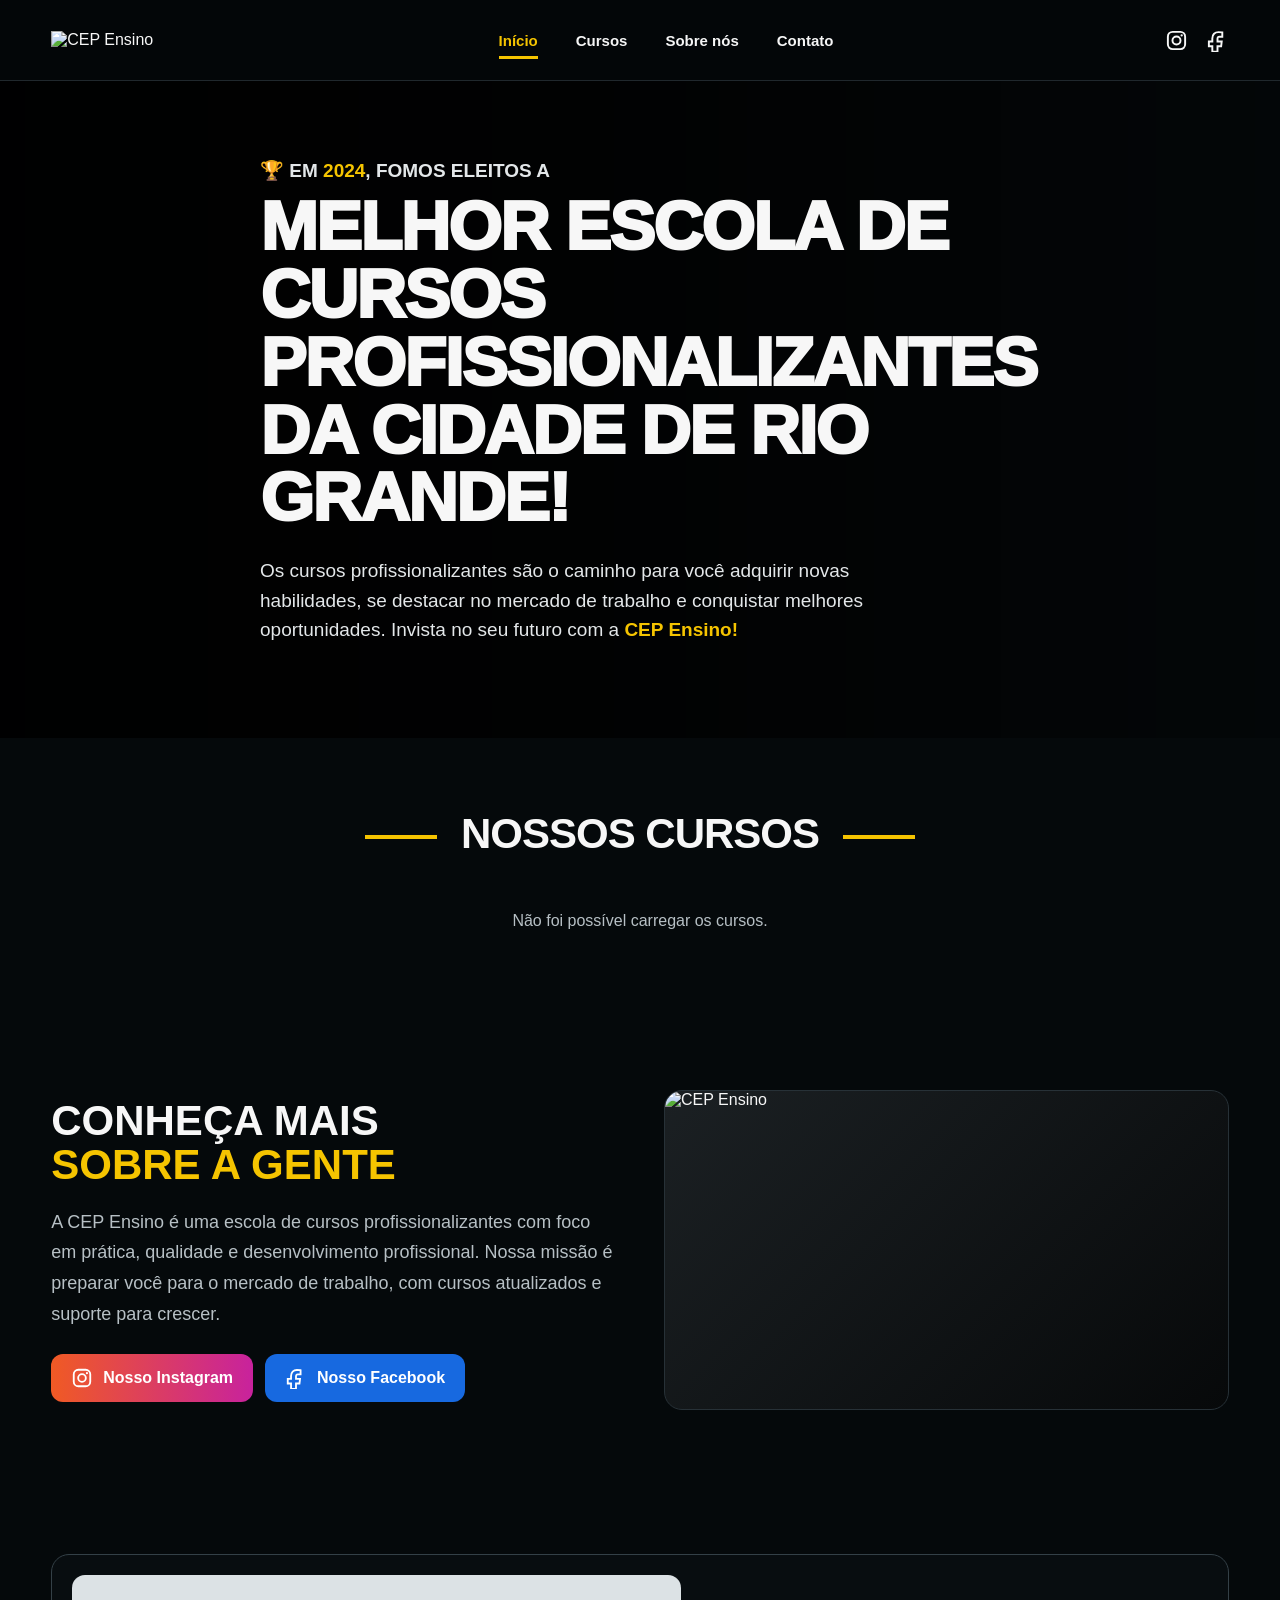
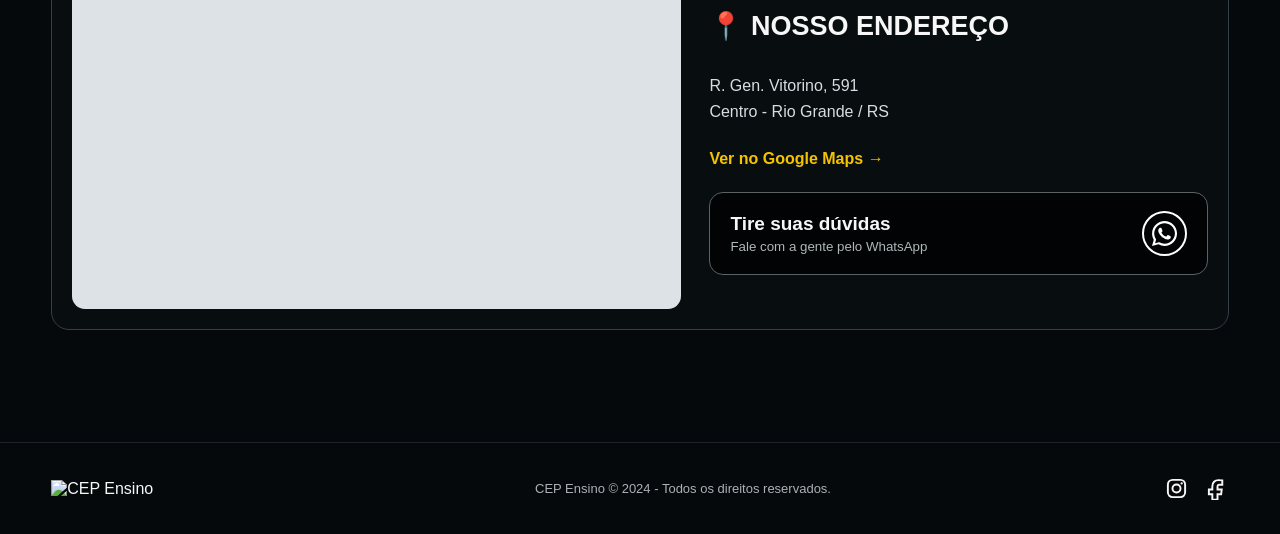
==== index.html @ 1a26ab23 "Add files via upload" ====
<!doctype html>
<html lang="pt-BR">
<head>
<meta charset="utf-8"><meta name="viewport" content="width=device-width,initial-scale=1">
<title>CEP Ensino | Cursos Profissionalizantes</title><link rel="stylesheet" href="style.css">
</head>
<body>
<header><div class="container nav">
<a href="index.html"><img class="logo" src="assets/logo.png" alt="CEP Ensino"></a>
<nav><a class="active" href="#inicio">Início</a><a href="#cursos">Cursos</a><a href="#sobre">Sobre nós</a><a href="#contato">Contato</a></nav>
<div class="social-top">
<a href="https://www.instagram.com/cepensino?stkn=ZTg2ZnZqa2FmaDJk" target="_blank" rel="noopener" aria-label="Instagram"><svg viewBox="0 0 24 24" aria-hidden="true"><rect x="3" y="3" width="18" height="18" rx="5"/><circle cx="12" cy="12" r="4.2"/><circle cx="17.4" cy="6.7" r="1.2" class="fill"/></svg></a>
<a href="https://www.facebook.com/share/19eD2nLyPe/" target="_blank" rel="noopener" aria-label="Facebook"><svg viewBox="0 0 24 24" aria-hidden="true"><path d="M14 8h3V3.5c-.5-.1-2.1-.2-4-.2-3.8 0-6.4 2.3-6.4 6.6V13H3v5h3.6v5.8H12V18h3.8l.6-5H12V10.4c0-1.4.4-2.4 2-2.4Z"/></svg></a>
</div>
<button class="menu" type="button" aria-label="Abrir menu">☰</button>
</div></header>

<main>
<section id="inicio" class="hero"><div class="container hero-content">
<p class="kicker">🏆 EM <span>2024</span>, FOMOS ELEITOS A</p>
<h1>MELHOR ESCOLA DE CURSOS PROFISSIONALIZANTES DA CIDADE DE RIO GRANDE!</h1>
<p>Os cursos profissionalizantes são o caminho para você adquirir novas habilidades, se destacar no mercado de trabalho e conquistar melhores oportunidades. Invista no seu futuro com a <span class="highlight">CEP Ensino!</span></p>
</div></section>

<section id="cursos" class="section"><div class="container">
<h2 class="section-title">NOSSOS CURSOS</h2>
<div class="courses"></div></div></section>

<section id="sobre" class="section"><div class="container about">
<div><h2>CONHEÇA MAIS<br><span>SOBRE A GENTE</span></h2>
<p>A CEP Ensino é uma escola de cursos profissionalizantes com foco em prática, qualidade e desenvolvimento profissional. Nossa missão é preparar você para o mercado de trabalho, com cursos atualizados e suporte para crescer.</p>
<div class="social-buttons">
<a class="btn instagram" href="https://www.instagram.com/cepensino?stkn=ZTg2ZnZqa2FmaDJk" target="_blank" rel="noopener"><svg viewBox="0 0 24 24" aria-hidden="true"><rect x="3" y="3" width="18" height="18" rx="5"/><circle cx="12" cy="12" r="4.2"/><circle cx="17.4" cy="6.7" r="1.2" class="fill"/></svg> Nosso Instagram</a>
<a class="btn facebook" href="https://www.facebook.com/share/19eD2nLyPe/" target="_blank" rel="noopener"><svg viewBox="0 0 24 24" aria-hidden="true"><path d="M14 8h3V3.5c-.5-.1-2.1-.2-4-.2-3.8 0-6.4 2.3-6.4 6.6V13H3v5h3.6v5.8H12V18h3.8l.6-5H12V10.4c0-1.4.4-2.4 2-2.4Z"/></svg> Nosso Facebook</a>
</div>
</div>
<div class="about-image"><img src="assets/hero.svg" alt="CEP Ensino"></div>
</div></section>

<section id="contato" class="section"><div class="container location">
<div class="map"><iframe title="Mapa da CEP Ensino" src="https://www.google.com/maps?q=CEP%20Ensino%2C%20R.%20Gen.%20Vitorino%2C%20591%2C%20Centro%2C%20Rio%20Grande%2C%20RS&output=embed" loading="lazy"></iframe></div>
<div class="address"><h2>📍 NOSSO ENDEREÇO</h2><p>R. Gen. Vitorino, 591<br>Centro - Rio Grande / RS</p><a class="map-link" href="https://maps.app.goo.gl/ohCSPo82ZV3bPdA87" target="_blank" rel="noopener">Ver no Google Maps →</a>
<a class="whatsapp" href="https://wa.me/5553999708464?text=Ol%C3%A1%2C%20gostaria%20de%20tirar%20uma%20d%C3%BAvida%20sobre%20os%20cursos." target="_blank" rel="noopener"><span><strong>Tire suas dúvidas</strong><small>Fale com a gente pelo WhatsApp</small></span><span class="wa-icon"><svg viewBox="0 0 24 24" aria-hidden="true"><path d="M20.5 3.5A11.9 11.9 0 0 0 12.05 0C5.45 0 .08 5.37.08 11.98c0 2.11.55 4.17 1.6 5.99L.01 24l6.17-1.62a11.9 11.9 0 0 0 5.86 1.54h.01c6.6 0 11.96-5.37 11.96-11.98 0-3.2-1.25-6.2-3.51-8.44ZM12.05 21.9h-.01a9.9 9.9 0 0 1-5.05-1.39l-.36-.21-3.66.96.98-3.57-.23-.37a9.9 9.9 0 1 1 8.33 4.58Zm5.43-7.42c-.3-.15-1.77-.87-2.05-.97-.27-.1-.47-.15-.67.15-.2.3-.77.97-.95 1.17-.17.2-.35.22-.65.07-.3-.15-1.25-.46-2.38-1.47-.88-.78-1.47-1.74-1.64-2.04-.17-.3-.02-.46.13-.61.14-.14.3-.35.45-.52.15-.17.2-.3.3-.5.1-.2.05-.37-.02-.52-.07-.15-.67-1.61-.92-2.2-.24-.58-.49-.5-.67-.51h-.57c-.2 0-.52.07-.8.37-.27.3-1.04 1.02-1.04 2.49s1.07 2.89 1.22 3.09c.15.2 2.1 3.21 5.08 4.5.71.31 1.26.49 1.69.63.71.23 1.35.2 1.86.12.57-.09 1.77-.72 2.02-1.42.25-.7.25-1.3.17-1.42-.07-.12-.27-.2-.57-.35Z"/></svg></span></a></div>
</div></section>
</main>
<footer><div class="container footer-inner"><img class="footer-logo" src="assets/logo.png" alt="CEP Ensino"><div class="footer-copy">CEP Ensino © 2024 - Todos os direitos reservados.</div><div class="social-top footer-social">
<a href="https://www.instagram.com/cepensino?stkn=ZTg2ZnZqa2FmaDJk" target="_blank" rel="noopener" aria-label="Instagram">
<svg viewBox="0 0 24 24" aria-hidden="true"><rect x="3" y="3" width="18" height="18" rx="5"/><circle cx="12" cy="12" r="4.2"/><circle cx="17.4" cy="6.7" r="1.2" class="fill"/></svg>
</a>
<a href="https://www.facebook.com/share/19eD2nLyPe/" target="_blank" rel="noopener" aria-label="Facebook">
<svg viewBox="0 0 24 24" aria-hidden="true"><path d="M14 8h3V3.5c-.5-.1-2.1-.2-4-.2-3.8 0-6.4 2.3-6.4 6.6V13H3v5h3.6v5.8H12V18h3.8l.6-5H12V10.4c0-1.4.4-2.4 2-2.4Z"/></svg>
</a>
</div></div></footer>
<script src="script.js"></script>
</body></html>
---- style.css ----
:root{
  --bg:#05090b; --panel:#0b1115; --panel2:#10171b; --line:#273137;
  --text:#f7f7f7; --muted:#b7c0c5; --yellow:#f5c400; --yellow2:#ffd92d;
  --green:#65b94b; --blue:#14a7ff; --red:#ef3b35;
}
*{box-sizing:border-box}
html{scroll-behavior:smooth}
body{margin:0;background:var(--bg);color:var(--text);font-family:Arial,Helvetica,sans-serif}
a{text-decoration:none;color:inherit}
img{max-width:100%;display:block}
.container{width:min(1180px,92%);margin:auto}
header{position:sticky;top:0;z-index:20;background:rgba(4,7,9,.96);border-bottom:1px solid #20282d;backdrop-filter:blur(10px)}
.nav{min-height:80px;display:flex;align-items:center;justify-content:space-between;gap:24px}
.logo{width:116px;height:auto;object-fit:contain}.social-top a{display:grid;place-items:center}.social-top svg{width:23px;height:23px;fill:none;stroke:currentColor;stroke-width:2}.social-top svg .fill{fill:currentColor;stroke:none}
nav{display:flex;gap:38px;align-items:center}
nav a{font-weight:800;font-size:15px;color:#f5f5f5;position:relative;padding:30px 0}
nav a:hover,nav a.active{color:var(--yellow)}
nav a.active:after{content:"";position:absolute;left:0;right:0;bottom:20px;height:3px;background:var(--yellow)}
.social-top{display:flex;gap:18px;font-weight:900;font-size:18px}
.menu{display:none;background:none;border:0;color:white;font-size:28px}
.hero{min-height:540px;display:grid;align-items:center;background:
linear-gradient(90deg,rgba(0,0,0,.95) 0%,rgba(0,0,0,.82) 43%,rgba(0,0,0,.30) 100%),
url("assets/hero.svg") center/cover no-repeat}
.hero-content{max-width:760px;padding:75px 0}
.kicker{font-size:22px;font-weight:900;margin:0 0 8px}
.kicker span{color:var(--yellow)}
h1{font-size:clamp(38px,5.4vw,70px);line-height:.98;margin:0 0 24px;font-weight:950;letter-spacing:-2px}
.hero p{font-size:19px;line-height:1.55;color:#e3e7e9;max-width:650px}
.highlight{color:var(--yellow);font-weight:900}
.section{padding:72px 0}
.section-title{text-align:center;margin:0 0 38px;font-size:42px;letter-spacing:-1px}
.section-title:before,.section-title:after{content:"";display:inline-block;width:72px;height:4px;background:var(--yellow);vertical-align:middle;margin:0 24px}
.courses{display:grid;grid-template-columns:repeat(3,1fr);gap:22px}
.card{background:var(--panel);border:2px solid var(--yellow);border-radius:14px;overflow:hidden;transition:.25s;box-shadow:0 10px 30px rgba(0,0,0,.18)}
.card:nth-child(3){border-color:var(--blue)}
.card:hover{transform:translateY(-5px)}
.card img{aspect-ratio:16/9;object-fit:cover}
.card-body{padding:22px}
.card h3{margin:0 0 10px;font-size:24px}
.card p{color:var(--muted);line-height:1.5;margin:0 0 18px}
.card-link{display:flex;align-items:center;justify-content:space-between;color:#101010;background:var(--yellow);font-weight:900;border-radius:50px;padding:11px 14px 11px 18px}
.card:nth-child(3) .card-link{background:var(--blue);color:#061018}
.about{display:grid;grid-template-columns:1fr 1fr;gap:48px;align-items:center}
.about h2{font-size:42px;line-height:1.05;margin:0 0 20px}
.about h2 span{color:var(--yellow)}
.about p{font-size:18px;line-height:1.7;color:var(--muted)}
.social-buttons{display:flex;flex-wrap:wrap;gap:12px;margin-top:25px}
.btn{display:inline-flex;align-items:center;justify-content:center;gap:10px;min-height:48px;padding:0 20px;border-radius:12px;font-weight:900}.btn svg{width:22px;height:22px;fill:none;stroke:currentColor;stroke-width:2}.btn svg .fill{fill:currentColor;stroke:none}
.instagram{background:linear-gradient(90deg,#f05a24,#c8229d);color:white}
.facebook{background:#1769e0;color:white}
.about-image{border-radius:18px;overflow:hidden;border:1px solid var(--line);min-height:320px;background:linear-gradient(135deg,#1b2023,#07090a);display:grid;place-items:center}
.about-image img{width:100%;height:100%;object-fit:cover}
.location{border:1px solid #344047;border-radius:18px;padding:20px;display:grid;grid-template-columns:1.1fr .9fr;gap:28px;background:#080d10}
.map{min-height:330px;border-radius:13px;overflow:hidden;background:#dce2e5}
.map iframe{width:100%;height:100%;min-height:330px;border:0}
.address{display:flex;flex-direction:column;justify-content:center}
.address h2{font-size:27px;margin:0 0 15px}
.address p{color:#d7dde0;line-height:1.65}
.map-link{color:var(--yellow);font-weight:900;margin:8px 0 24px}
.whatsapp{border:1px solid #5a6266;background:#020304;border-radius:14px;padding:18px 20px;display:flex;align-items:center;justify-content:space-between;gap:15px}
.whatsapp strong{font-size:19px}.whatsapp small{display:block;color:#aeb7bb;margin-top:4px}
.wa-icon{width:45px;height:45px;border-radius:50%;display:grid;place-items:center;border:2px solid #fff;font-weight:900;font-size:22px;flex:0 0 auto}.wa-icon svg{width:25px;height:25px;fill:#fff}
.course-hero{padding:75px 0 45px;background:radial-gradient(circle at 80% 20%,rgba(245,196,0,.12),transparent 35%),#060a0c}
.course-layout{display:grid;grid-template-columns:1fr .85fr;gap:45px;align-items:start}
.course-layout h1{font-size:clamp(38px,5vw,64px)}
.price{font-size:38px;font-weight:950;color:var(--yellow);margin:25px 0}
.buy{display:inline-flex;background:var(--yellow);color:#090b0c;padding:16px 28px;border-radius:12px;font-weight:950;font-size:18px}
.course-image{border-radius:18px;overflow:hidden;border:2px solid var(--yellow)}
.course-info{display:grid;grid-template-columns:repeat(3,1fr);gap:12px;margin:28px 0}
.info{background:var(--panel);border:1px solid var(--line);border-radius:12px;padding:18px}
.info b{display:block;margin-bottom:6px}.info span{color:var(--muted)}
footer{border-top:1px solid #1c252a;padding:34px 0;margin-top:40px}
.footer-inner{display:flex;align-items:center;justify-content:space-between;gap:20px}
.footer-logo{width:150px;height:auto;object-fit:contain}.footer-inner .social-top{display:flex}
.footer-copy{color:#aab2b6;font-size:13px}
@media(max-width:850px){
  nav,.social-top{display:none}.menu{display:block}
  .nav{min-height:70px}.hero{min-height:570px}.hero-content{padding:55px 0}
  .courses,.about,.location,.course-layout{grid-template-columns:1fr}
  .section-title{display:flex;align-items:center;justify-content:center;gap:12px;font-size:clamp(26px,8vw,31px);white-space:nowrap}.section-title:before,.section-title:after{flex:1;width:auto;min-width:22px;margin:0}
  .about h2{font-size:35px}.course-info{grid-template-columns:1fr}
  .footer-inner{flex-direction:column;text-align:center}
}
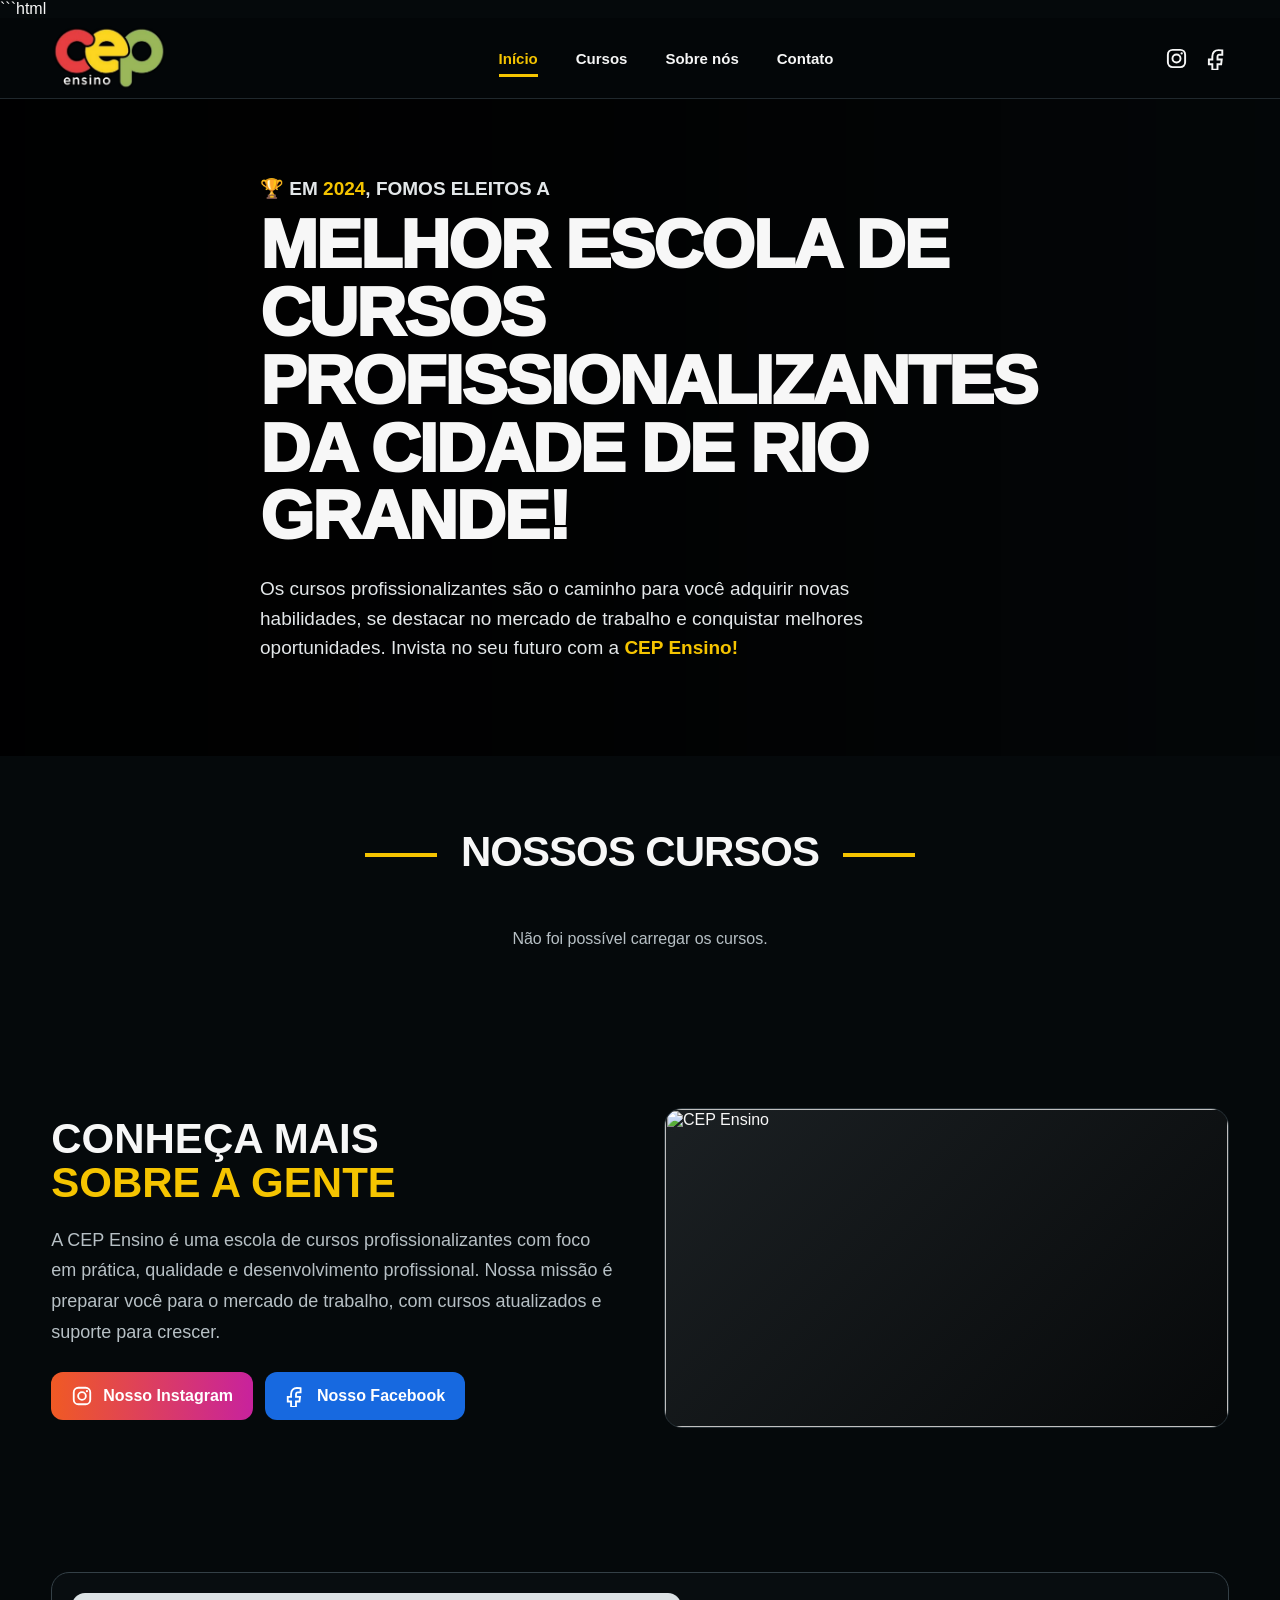
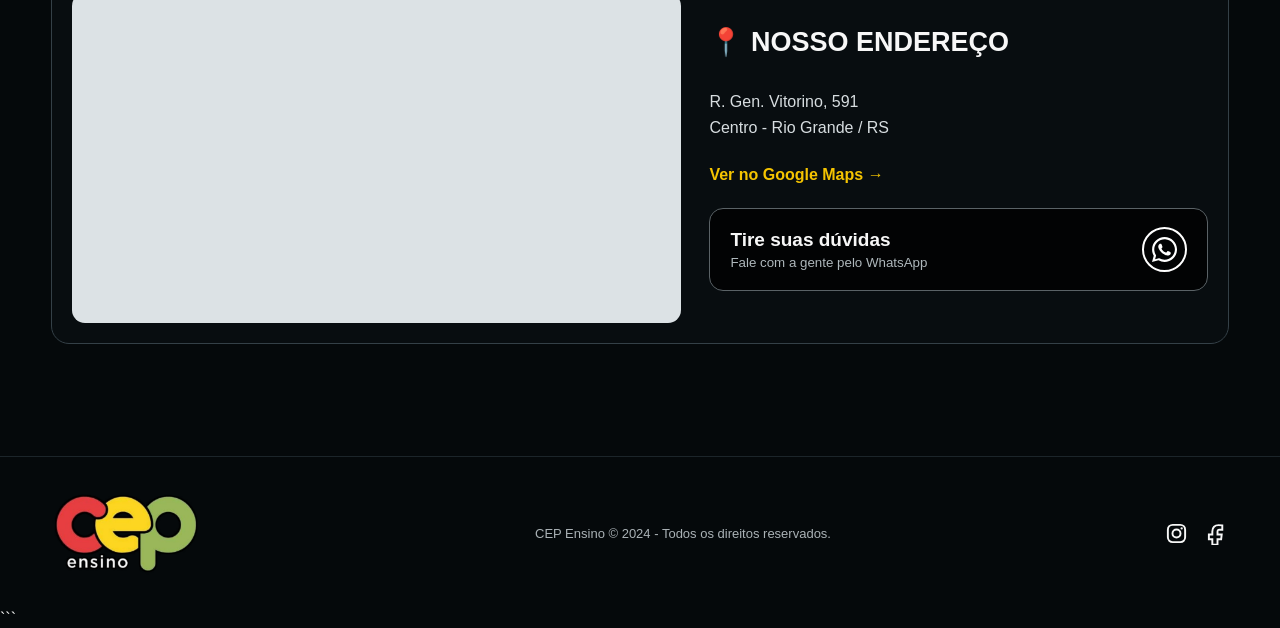
==== commit 3779dbdc: "Update index.html" ====
--- a/index.html
+++ b/index.html
@@ -1,3 +1,4 @@
+```html
 <!doctype html>
 <html lang="pt-BR">
 <head>
@@ -34,7 +35,7 @@
 <a class="btn facebook" href="https://www.facebook.com/share/19eD2nLyPe/" target="_blank" rel="noopener"><svg viewBox="0 0 24 24" aria-hidden="true"><path d="M14 8h3V3.5c-.5-.1-2.1-.2-4-.2-3.8 0-6.4 2.3-6.4 6.6V13H3v5h3.6v5.8H12V18h3.8l.6-5H12V10.4c0-1.4.4-2.4 2-2.4Z"/></svg> Nosso Facebook</a>
 </div>
 </div>
-<div class="about-image"><img src="assets/hero.svg" alt="CEP Ensino"></div>
+<div class="about-image"><img src="assets/hero.png" alt="CEP Ensino"></div>
 </div></section>
 
 <section id="contato" class="section"><div class="container location">
@@ -43,6 +44,7 @@
 <a class="whatsapp" href="https://wa.me/5553999708464?text=Ol%C3%A1%2C%20gostaria%20de%20tirar%20uma%20d%C3%BAvida%20sobre%20os%20cursos." target="_blank" rel="noopener"><span><strong>Tire suas dúvidas</strong><small>Fale com a gente pelo WhatsApp</small></span><span class="wa-icon"><svg viewBox="0 0 24 24" aria-hidden="true"><path d="M20.5 3.5A11.9 11.9 0 0 0 12.05 0C5.45 0 .08 5.37.08 11.98c0 2.11.55 4.17 1.6 5.99L.01 24l6.17-1.62a11.9 11.9 0 0 0 5.86 1.54h.01c6.6 0 11.96-5.37 11.96-11.98 0-3.2-1.25-6.2-3.51-8.44ZM12.05 21.9h-.01a9.9 9.9 0 0 1-5.05-1.39l-.36-.21-3.66.96.98-3.57-.23-.37a9.9 9.9 0 1 1 8.33 4.58Zm5.43-7.42c-.3-.15-1.77-.87-2.05-.97-.27-.1-.47-.15-.67.15-.2.3-.77.97-.95 1.17-.17.2-.35.22-.65.07-.3-.15-1.25-.46-2.38-1.47-.88-.78-1.47-1.74-1.64-2.04-.17-.3-.02-.46.13-.61.14-.14.3-.35.45-.52.15-.17.2-.3.3-.5.1-.2.05-.37-.02-.52-.07-.15-.67-1.61-.92-2.2-.24-.58-.49-.5-.67-.51h-.57c-.2 0-.52.07-.8.37-.27.3-1.04 1.02-1.04 2.49s1.07 2.89 1.22 3.09c.15.2 2.1 3.21 5.08 4.5.71.31 1.26.49 1.69.63.71.23 1.35.2 1.86.12.57-.09 1.77-.72 2.02-1.42.25-.7.25-1.3.17-1.42-.07-.12-.27-.2-.57-.35Z"/></svg></span></a></div>
 </div></section>
 </main>
+
 <footer><div class="container footer-inner"><img class="footer-logo" src="assets/logo.png" alt="CEP Ensino"><div class="footer-copy">CEP Ensino © 2024 - Todos os direitos reservados.</div><div class="social-top footer-social">
 <a href="https://www.instagram.com/cepensino?stkn=ZTg2ZnZqa2FmaDJk" target="_blank" rel="noopener" aria-label="Instagram">
 <svg viewBox="0 0 24 24" aria-hidden="true"><rect x="3" y="3" width="18" height="18" rx="5"/><circle cx="12" cy="12" r="4.2"/><circle cx="17.4" cy="6.7" r="1.2" class="fill"/></svg>
@@ -51,5 +53,8 @@
 <svg viewBox="0 0 24 24" aria-hidden="true"><path d="M14 8h3V3.5c-.5-.1-2.1-.2-4-.2-3.8 0-6.4 2.3-6.4 6.6V13H3v5h3.6v5.8H12V18h3.8l.6-5H12V10.4c0-1.4.4-2.4 2-2.4Z"/></svg>
 </a>
 </div></div></footer>
+
 <script src="script.js"></script>
-</body></html>+</body>
+</html>
+```
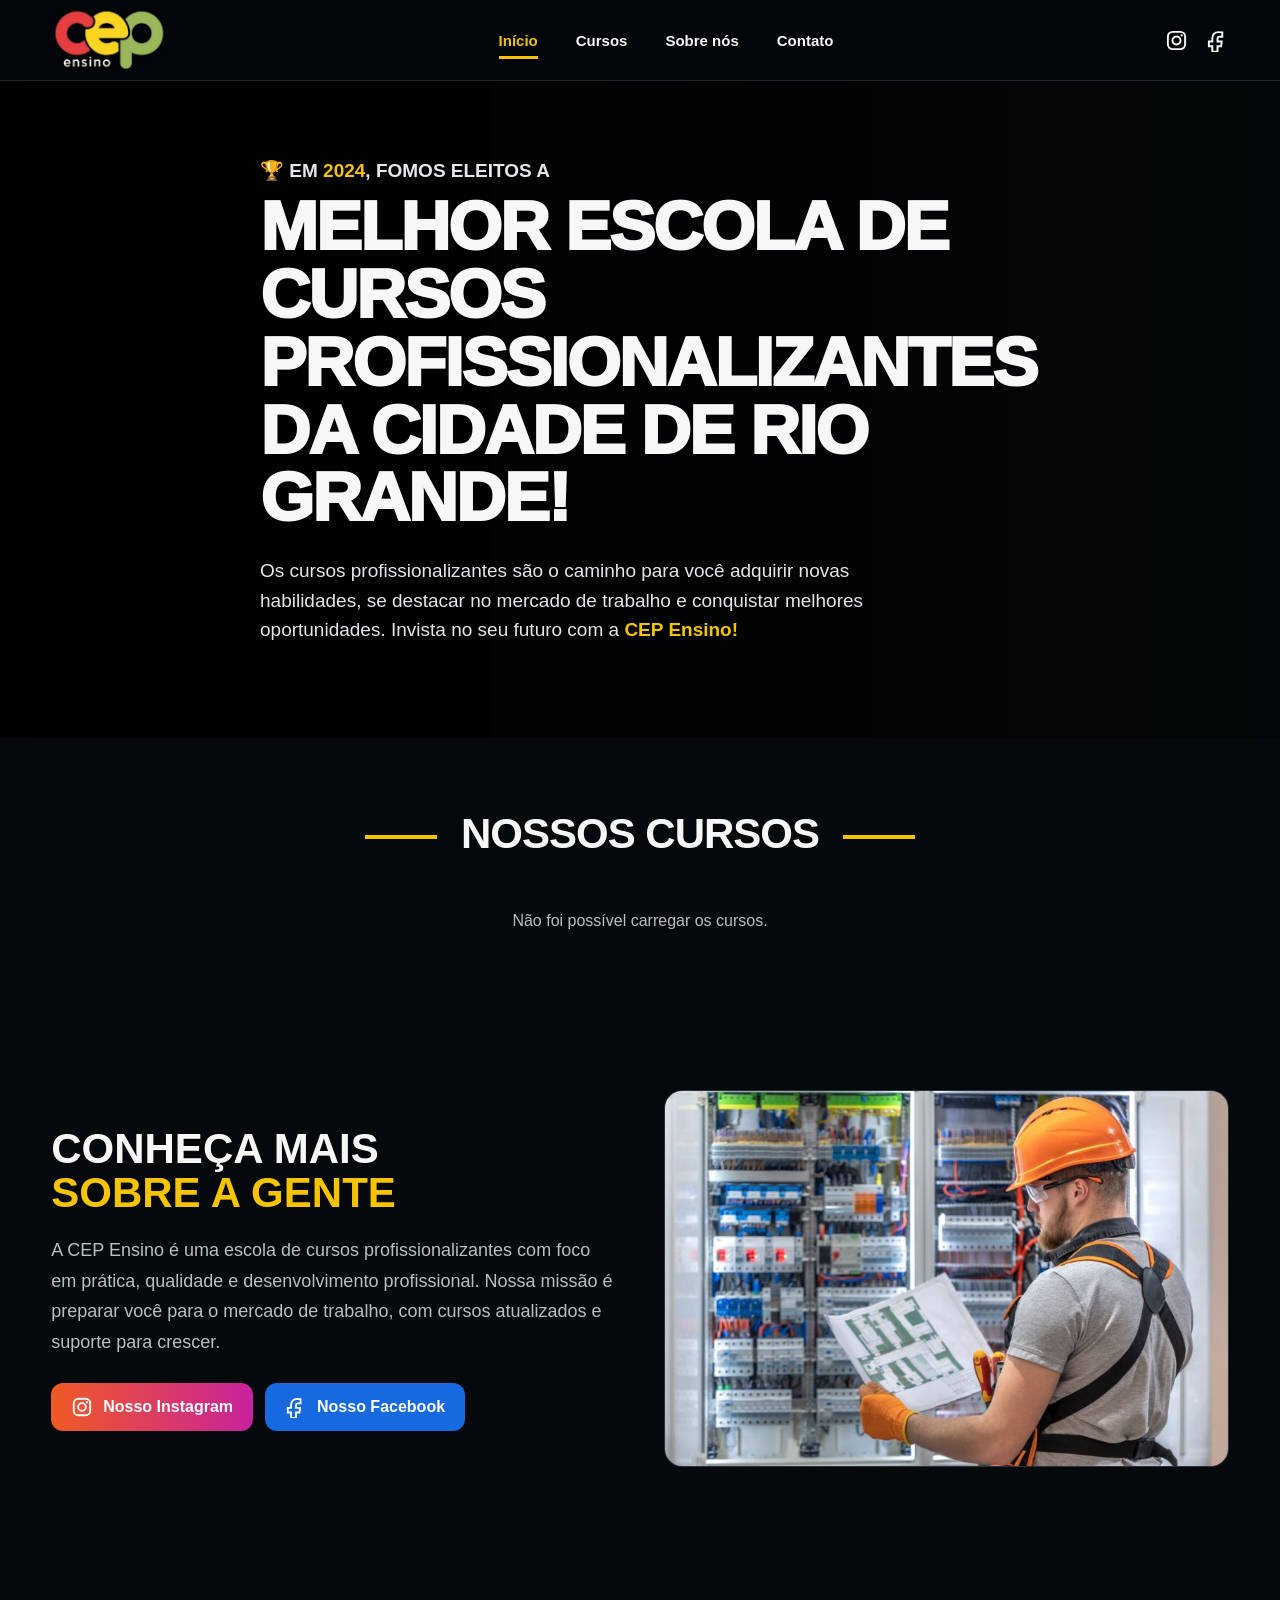
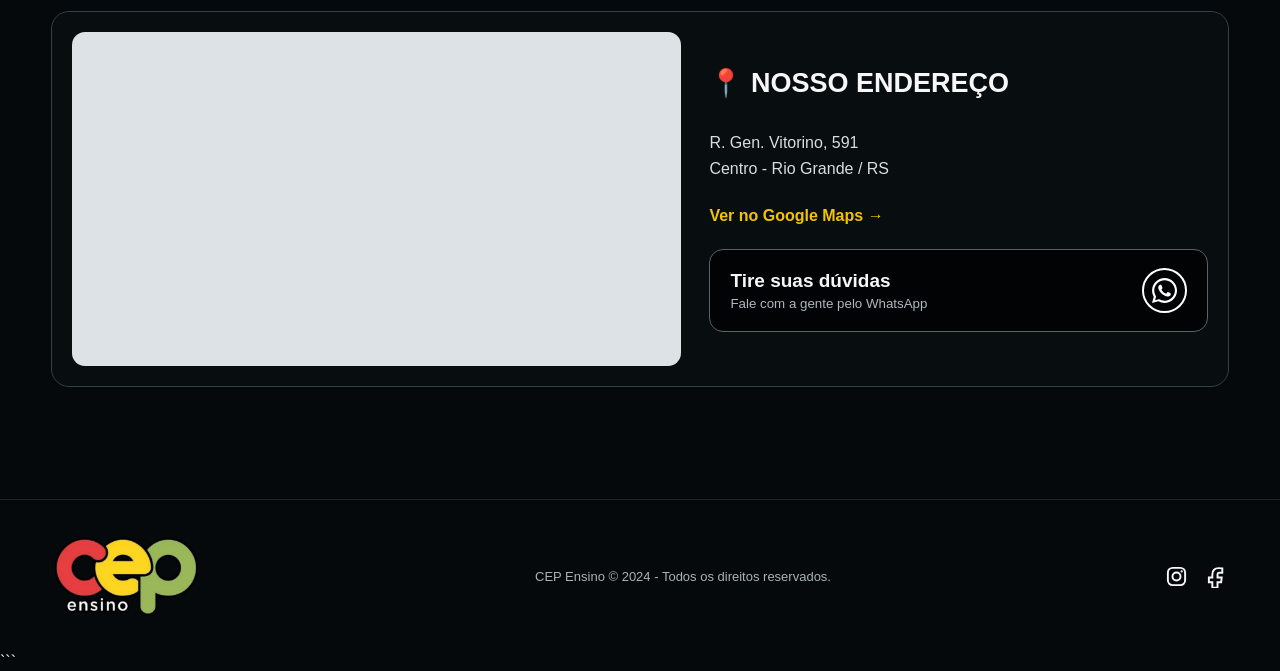
==== commit 32aa1ff1: "Update index.html" ====
--- a/index.html
+++ b/index.html
@@ -1,4 +1,3 @@
-```html
 <!doctype html>
 <html lang="pt-BR">
 <head>
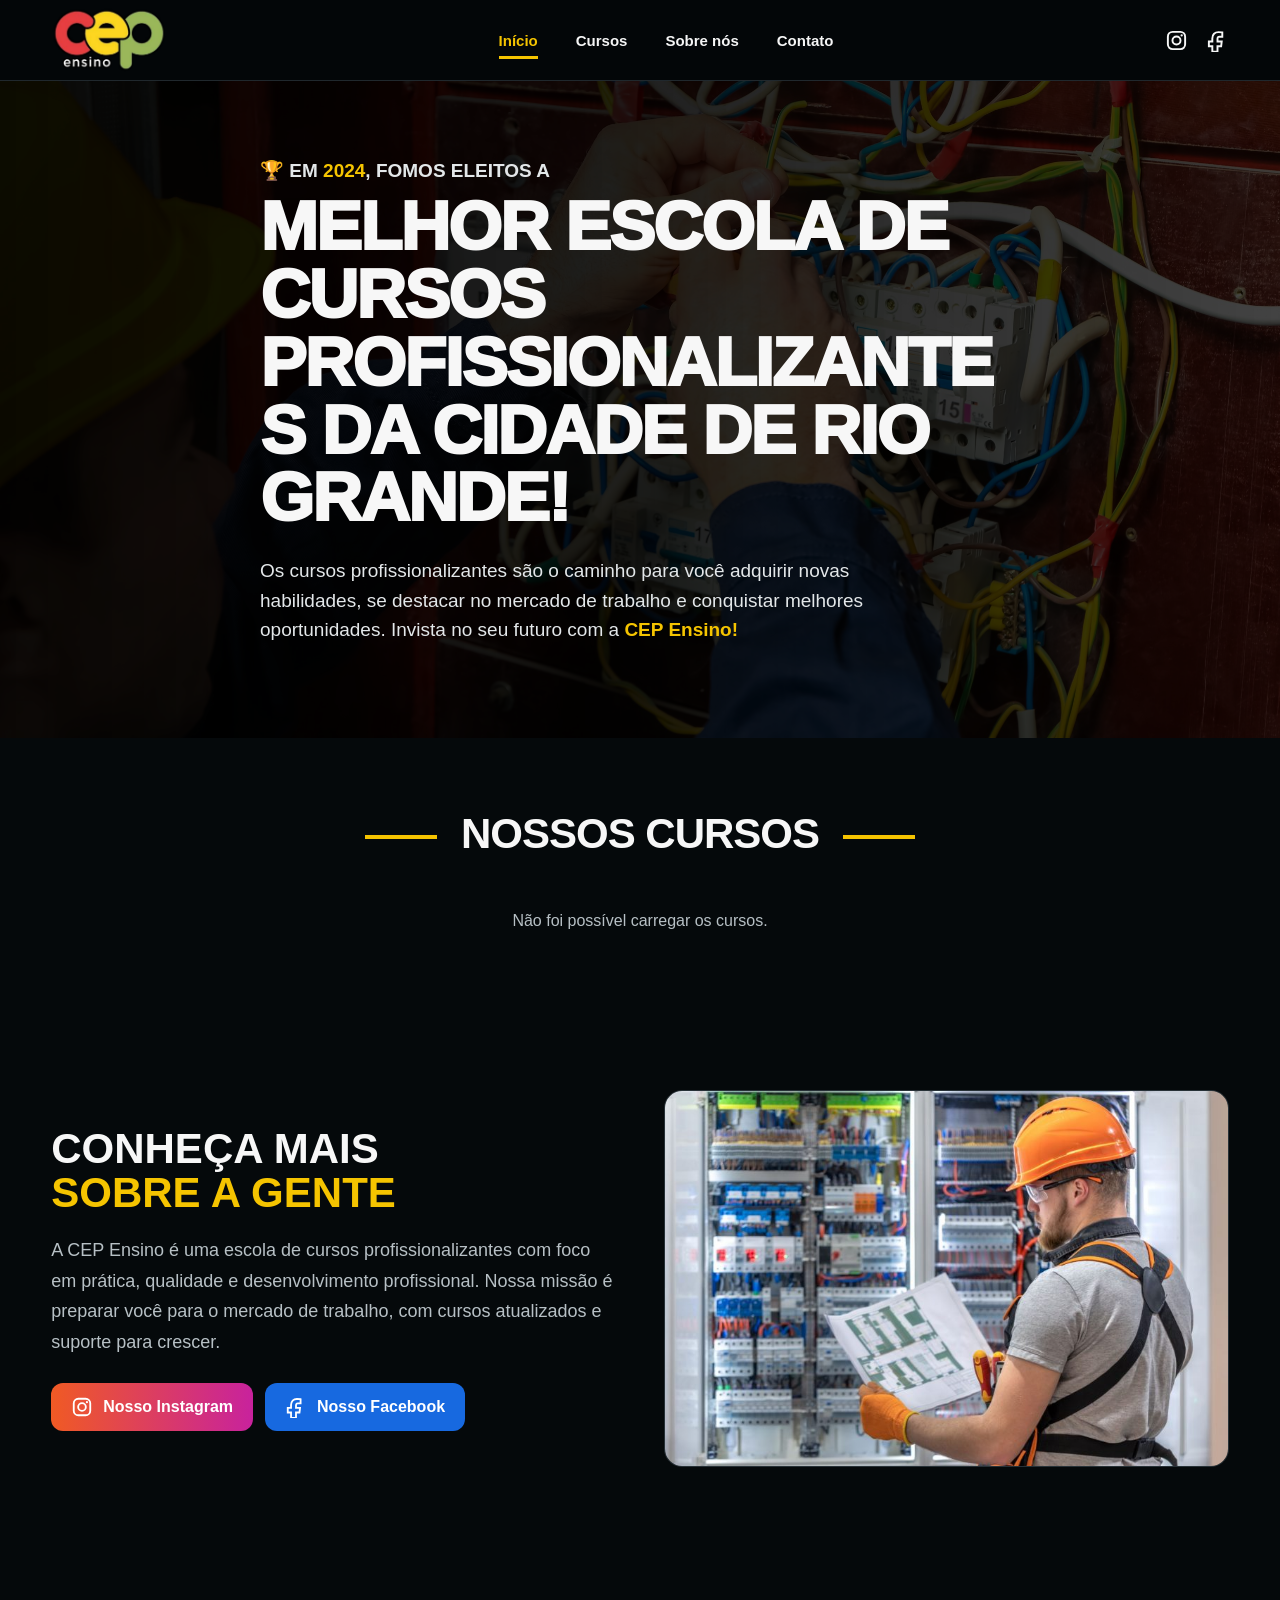
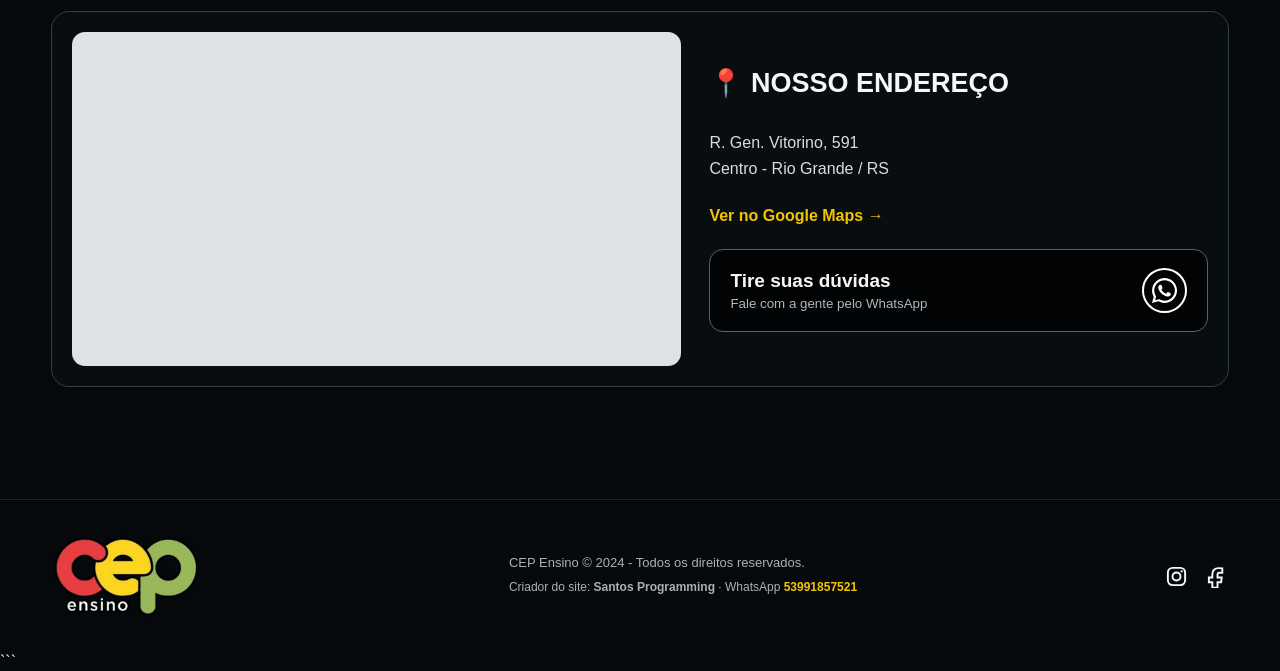
==== commit 76844cd1: "Add files via upload" ====
--- a/index.html
+++ b/index.html
@@ -44,7 +44,7 @@
 </div></section>
 </main>
 
-<footer><div class="container footer-inner"><img class="footer-logo" src="assets/logo.png" alt="CEP Ensino"><div class="footer-copy">CEP Ensino © 2024 - Todos os direitos reservados.</div><div class="social-top footer-social">
+<footer><div class="container footer-inner"><img class="footer-logo" src="assets/logo.png" alt="CEP Ensino"><div class="footer-copy">CEP Ensino © 2024 - Todos os direitos reservados.<br><span class="creator-credit">Criador do site: <strong>Santos Programming</strong> · WhatsApp <a href="https://wa.me/5553991857521" target="_blank" rel="noopener">53991857521</a></span></div><div class="social-top footer-social">
 <a href="https://www.instagram.com/cepensino?stkn=ZTg2ZnZqa2FmaDJk" target="_blank" rel="noopener" aria-label="Instagram">
 <svg viewBox="0 0 24 24" aria-hidden="true"><rect x="3" y="3" width="18" height="18" rx="5"/><circle cx="12" cy="12" r="4.2"/><circle cx="17.4" cy="6.7" r="1.2" class="fill"/></svg>
 </a>
--- a/style.css
+++ b/style.css
@@ -20,8 +20,8 @@
 .social-top{display:flex;gap:18px;font-weight:900;font-size:18px}
 .menu{display:none;background:none;border:0;color:white;font-size:28px}
 .hero{min-height:540px;display:grid;align-items:center;background:
-linear-gradient(90deg,rgba(0,0,0,.95) 0%,rgba(0,0,0,.82) 43%,rgba(0,0,0,.30) 100%),
-url("assets/hero.svg") center/cover no-repeat}
+linear-gradient(90deg,rgba(0,0,0,.95) 0%,rgba(0,0,0,.88) 45%,rgba(0,0,0,.72) 100%),
+url("assets/hero-bg.jpg") center/cover no-repeat}
 .hero-content{max-width:760px;padding:75px 0}
 .kicker{font-size:22px;font-weight:900;margin:0 0 8px}
 .kicker span{color:var(--yellow)}
@@ -61,7 +61,7 @@
 .whatsapp{border:1px solid #5a6266;background:#020304;border-radius:14px;padding:18px 20px;display:flex;align-items:center;justify-content:space-between;gap:15px}
 .whatsapp strong{font-size:19px}.whatsapp small{display:block;color:#aeb7bb;margin-top:4px}
 .wa-icon{width:45px;height:45px;border-radius:50%;display:grid;place-items:center;border:2px solid #fff;font-weight:900;font-size:22px;flex:0 0 auto}.wa-icon svg{width:25px;height:25px;fill:#fff}
-.course-hero{padding:75px 0 45px;background:radial-gradient(circle at 80% 20%,rgba(245,196,0,.12),transparent 35%),#060a0c}
+.course-hero{padding:75px 0 45px;background:#05090b}
 .course-layout{display:grid;grid-template-columns:1fr .85fr;gap:45px;align-items:start}
 .course-layout h1{font-size:clamp(38px,5vw,64px)}
 .price{font-size:38px;font-weight:950;color:var(--yellow);margin:25px 0}
@@ -82,3 +82,79 @@
   .about h2{font-size:35px}.course-info{grid-template-columns:1fr}
   .footer-inner{flex-direction:column;text-align:center}
 }
+
+/* ===== Página do curso (layout compra) ===== */
+.course-hero{padding:34px 0 48px;background:#05090b}
+.course-layout{display:grid;grid-template-columns:1fr 380px;gap:44px;align-items:start}
+.breadcrumb{font-size:12px;color:var(--muted);margin:0 0 18px}.breadcrumb a:hover{color:var(--yellow)}.breadcrumb b{color:var(--yellow);font-weight:700}
+.badge-pro{display:inline-block;font-size:11px;font-weight:800;letter-spacing:.8px;color:var(--yellow);border:1px solid rgba(245,196,0,.55);background:rgba(245,196,0,.08);padding:7px 14px;border-radius:50px;margin-bottom:14px}
+.course-main h1{font-size:clamp(36px,4.6vw,54px);letter-spacing:-1.5px;margin:0 0 14px}.course-main h1 em{font-style:normal;color:var(--yellow)}
+.course-lead{color:#e3e7e9;font-size:16px;line-height:1.55;margin:0 0 22px;max-width:560px;display:-webkit-box;-webkit-line-clamp:2;-webkit-box-orient:vertical;overflow:hidden}
+.course-main .course-image{position:relative;border-radius:16px;overflow:hidden;border:2px solid var(--yellow)}
+.course-main .course-image img{width:100%;aspect-ratio:16/7.5;object-fit:cover}
+.chips{position:absolute;left:14px;bottom:14px;display:flex;gap:8px;flex-wrap:wrap}
+.chips span{font-size:11px;font-weight:800;background:rgba(5,9,11,.82);border:1px solid #2c363c;border-radius:50px;padding:7px 13px;backdrop-filter:blur(6px)}
+.buy-card{background:linear-gradient(180deg,#0d1418,#080d10);border:2px solid var(--yellow);border-radius:18px;padding:26px;position:sticky;top:100px}
+.buy-card h2{margin:0 0 16px;font-size:22px}
+.price-main{display:flex;align-items:baseline;gap:4px;color:var(--yellow);font-weight:950}
+.price-main small{font-size:16px}.price-main strong{font-size:40px;letter-spacing:-1px}.price-main span{font-size:18px}.price-main .consult{font-size:30px}
+.price-sub{color:var(--muted);font-size:12px;margin:2px 0 18px}.price-sub b{color:#fff}
+.buy-btn{display:flex;align-items:center;justify-content:space-between;background:linear-gradient(180deg,var(--yellow2),var(--yellow));color:#0a0c0d;font-weight:950;font-size:15px;padding:15px 20px;border-radius:12px;transition:.2s}
+.buy-btn:hover{transform:translateY(-2px);filter:brightness(1.06)}
+.buy-btn.small{display:inline-flex;gap:8px;padding:13px 26px;white-space:nowrap}
+.benefits{list-style:none;margin:20px 0 0;padding:0}
+.benefits li{display:flex;align-items:center;gap:12px;padding:12px 0;border-top:1px solid #1d272c;font-size:13px;color:#dfe4e6}
+.benefits li:before{content:"✓";display:grid;place-items:center;flex:0 0 18px;height:18px;border-radius:50%;background:rgba(101,185,75,.18);color:var(--green);font-size:11px;font-weight:900}
+.stats{background:#0a1014;border-top:1px solid #1c252a;border-bottom:1px solid #1c252a}
+.stats-inner{display:grid;grid-template-columns:repeat(3,1fr)}
+.stat{display:flex;align-items:center;gap:14px;padding:22px 24px;border-right:1px solid #1c252a}.stat:first-child{padding-left:0}.stat:last-child{border-right:0}
+.stat i{display:grid;place-items:center;width:40px;height:40px;border-radius:10px;background:rgba(245,196,0,.1);border:1px solid rgba(245,196,0,.35)}
+.stat svg{width:20px;height:20px;fill:none;stroke:var(--yellow);stroke-width:2;stroke-linecap:round;stroke-linejoin:round}
+.stat small{display:block;font-size:10px;letter-spacing:.8px;color:var(--muted);margin-bottom:3px}.stat b{font-size:15px}
+.topics{display:grid;grid-template-columns:1fr 1fr;gap:14px;padding:56px 0 0}
+.topic{background:var(--panel);border:1px solid #1f292f;border-radius:12px;padding:16px 18px;display:flex;gap:12px}
+.topic:before{content:"✓";color:var(--green);font-weight:900;font-size:13px;margin-top:2px}
+.topic b{display:block;font-size:14px;margin-bottom:4px}.topic span{font-size:12px;color:var(--muted)}
+.desc-section{padding-top:56px}
+.desc-title{display:flex;align-items:center;gap:14px;color:var(--yellow);font-size:26px;margin:0 0 22px}.desc-title span{width:30px;height:3px;background:var(--yellow)}
+.desc-box{background:var(--panel);border:1px solid #1f292f;border-radius:14px;padding:34px 40px}
+.desc-box p{margin:0;color:#e9ecee;font-size:17px;line-height:1.75;white-space:pre-line}
+.cta-bar{display:flex;align-items:center;justify-content:space-between;gap:20px;margin-top:48px;border:2px solid var(--yellow);border-radius:16px;padding:26px 34px;background:linear-gradient(90deg,#0b1115,#0e1417)}
+.cta-bar h3{margin:0 0 4px;font-size:24px}.cta-bar p{margin:0;font-size:12px;color:var(--muted)}
+@media(max-width:850px){
+  .course-layout{grid-template-columns:1fr;gap:28px}.buy-card{position:static}
+  .stats-inner{grid-template-columns:1fr}.stat{border-right:0;border-bottom:1px solid #1c252a;padding-left:0}.stat:last-child{border-bottom:0}
+  .topics{grid-template-columns:1fr}.desc-box{padding:24px}.cta-bar{flex-direction:column;align-items:stretch;text-align:center;padding:24px}.buy-btn.small{justify-content:center}
+}
+
+
+/* Ajustes de responsividade e crédito do desenvolvedor */
+.creator-credit{display:block;margin-top:8px;line-height:1.6;color:#aab2b6;font-size:12px}
+.creator-credit a{color:var(--yellow);font-weight:700;white-space:nowrap}
+body{overflow-x:hidden}
+h1,h2,h3,p,a,span,b,small{overflow-wrap:anywhere}
+.course-layout>*{min-width:0}
+.course-main h1{overflow-wrap:break-word;word-break:normal}
+.buy-card{min-width:0}
+@media(max-width:480px){
+  .container{width:90%}
+  .hero{min-height:auto}
+  .hero-content{padding:42px 0}
+  h1{font-size:clamp(30px,9vw,42px);letter-spacing:-1px;line-height:1.05}
+  .kicker{font-size:16px}
+  .hero p{font-size:16px}
+  .section{padding:48px 0}
+  .section-title{font-size:clamp(21px,6vw,28px);letter-spacing:0;white-space:normal}
+  .section-title:before,.section-title:after{min-width:10px}
+  .card-body{padding:17px}
+  .card h3{font-size:20px}
+  .course-hero{padding-top:25px}
+  .course-main h1{font-size:clamp(30px,8.5vw,42px);letter-spacing:-.7px}
+  .buy-card{padding:20px}
+  .price-main strong{font-size:34px}
+  .desc-box{padding:20px}
+  .desc-box p{font-size:15px}
+  .footer-inner{gap:14px}
+  .footer-copy{max-width:100%;line-height:1.6}
+  .creator-credit{overflow-wrap:anywhere}
+}
